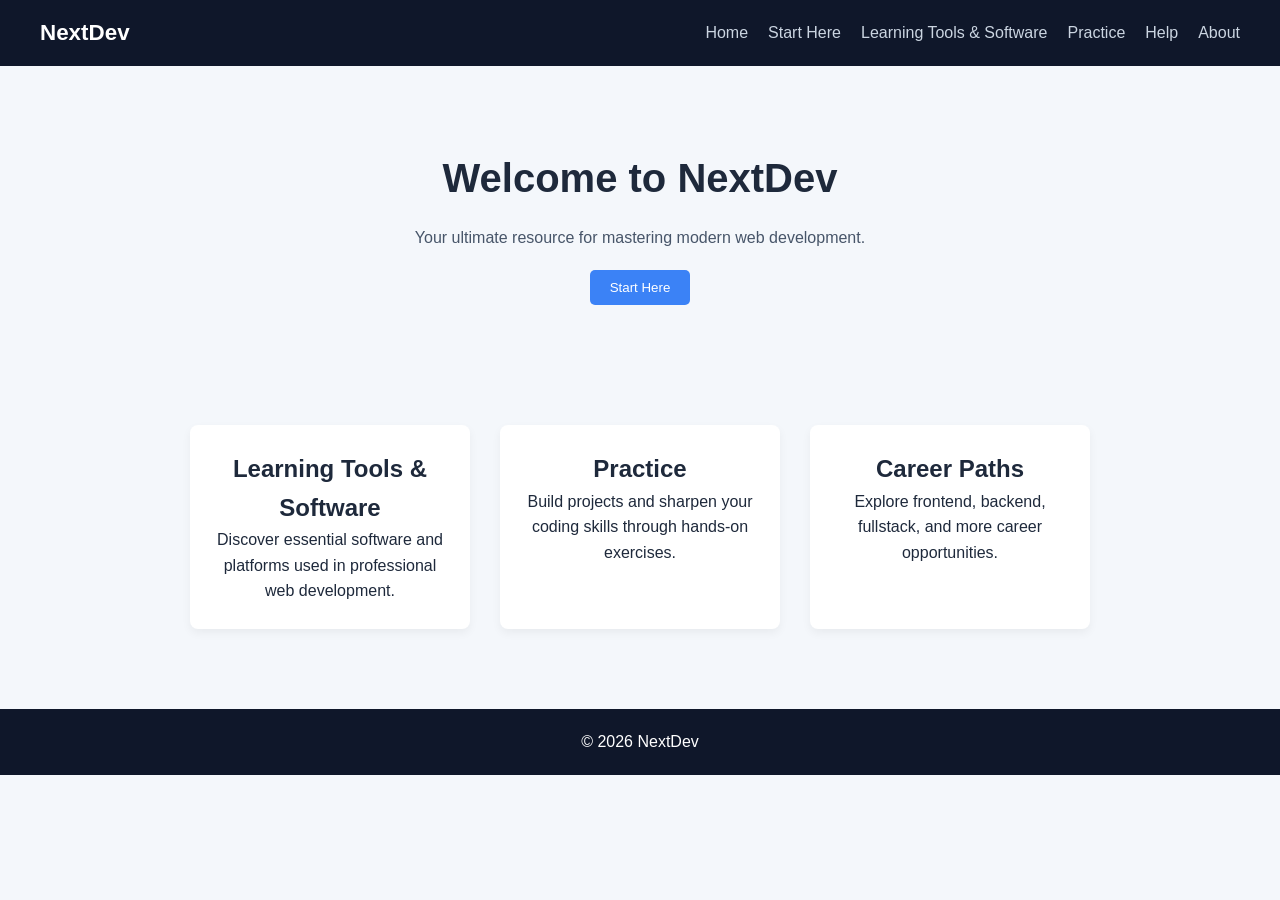
==== index.html @ 324261cf "fixed display issues on about, index" ====
<!DOCTYPE html>
<html lang="en">
<head>
    <!--
    Author: Michael Haddon
    Course: 362 Web Systems
    Assignment: NextDev Website
    Date: March 2026
-->
    <meta charset="UTF-8">
    <title>NextDev | Home</title>
    <meta name="viewport" content="width=device-width, initial-scale=1.0">
    <link rel="stylesheet" href="css/styles.css"> <!-- External CSS -->

    <style>
        .hero h1 {
            font-size: 2.5rem;
            margin-bottom: 15px;
        }
    </style>
</head>

<body>

<header>
    <nav class="navbar">
    <div class="logo">NextDev</div>

        <ul class="nav-links">
        <li><a href="index.html">Home</a></li>
        <li><a href="starthere.html">Start Here</a></li>
        <li><a href="tools.html">Learning Tools & Software</a></li>
        <li><a href="practice.html">Practice</a></li>
        <li><a href="help.html">Help</a></li>
        <li><a href="about.html">About</a></li>
        </ul>
    </nav>
</header>

<main>

    <section class="hero">
        <h1>Welcome to NextDev</h1>
        <p>Your ultimate resource for mastering modern web development.</p>

        <!-- Inline CSS (Required for grading) -->
        <button style="background-color:#3b82f6; color:white;">Start Here</button>
    </section>

    <section class="features">
        <div class="card">
            <h2>Learning Tools & Software</h2>
            <p>Discover essential software and platforms used in professional web development.</p>
        </div>

        <div class="card">
            <h2>Practice</h2>
            <p>Build projects and sharpen your coding skills through hands-on exercises.</p>
        </div>

        <div class="card">
            <h2>Career Paths</h2>
            <p>Explore frontend, backend, fullstack, and more career opportunities.</p>
        </div>
    </section>

</main>

<footer>
    <p>© 2026 NextDev</p>
</footer>

</body>
</html>
---- css/styles.css ----
/* External CSS */

* {
    margin: 0;
    padding: 0;
    box-sizing: border-box;
}

body {
    font-family: 'Segoe UI', Tahoma, Geneva, Verdana, sans-serif;
    background-color: #f4f7fb;
    color: #1e293b;
    line-height: 1.6;
}

/* Navigation */

.navbar {
    display: flex;
    justify-content: space-between;
    align-items: center;
    padding: 15px 40px;
    background-color: #0f172a;
    flex-wrap: wrap;
}

.nav-links {
    list-style: none;
    display: flex;
    gap: 20px;
    flex-wrap: wrap;
}

.logo {
    color: white;
    font-weight: bold;
    font-size: 1.4rem;
}

.nav-links a {
    color: #cbd5e1;
    text-decoration: none;
    font-weight: 500;
}

.nav-links a:hover {
    color: #3b82f6;
}

/* Hero Section */

.hero {
    text-align: center;
    padding: 80px 20px;
}

.hero p {
    margin-bottom: 20px;
    color: #475569;
}

.hero button {
    padding: 10px 20px;
    border: none;
    border-radius: 5px;
    cursor: pointer;
}

/* Feature Cards */

.features {
    display: flex;
    justify-content: center;
    gap: 30px;
    padding: 40px 20px;
    flex-wrap: wrap;
}

.card {
    background: white;
    padding: 25px;
    width: 280px;
    border-radius: 8px;
    box-shadow: 0 4px 10px rgba(0,0,0,0.05);
    text-align: center;
}

/* About Page */

.about-section {
    padding: 60px 20px;
    max-width: 800px;
    margin: auto;
}

/* Footer */

footer {
    text-align: center;
    padding: 20px;
    background-color: #0f172a;
    color: white;
    margin-top: 40px;
}

/* Mobile Responsive */

@media (max-width: 768px) {
    .features {
        flex-direction: column;
        align-items: center;
    }

    @media (max-width: 768px) {
    .nav-links {
        justify-content: center;
    }
    }
    
    .navbar {
        flex-direction: column;
        gap: 10px;
    }
}

/* Page header styling for internal pages */

.page-header{
text-align:center;
padding:60px 20px;
}

.page-header h1{
font-size:2rem;
margin-bottom:10px;
}

.page-header p{
color:#555;
max-width:700px;
margin:auto;
}
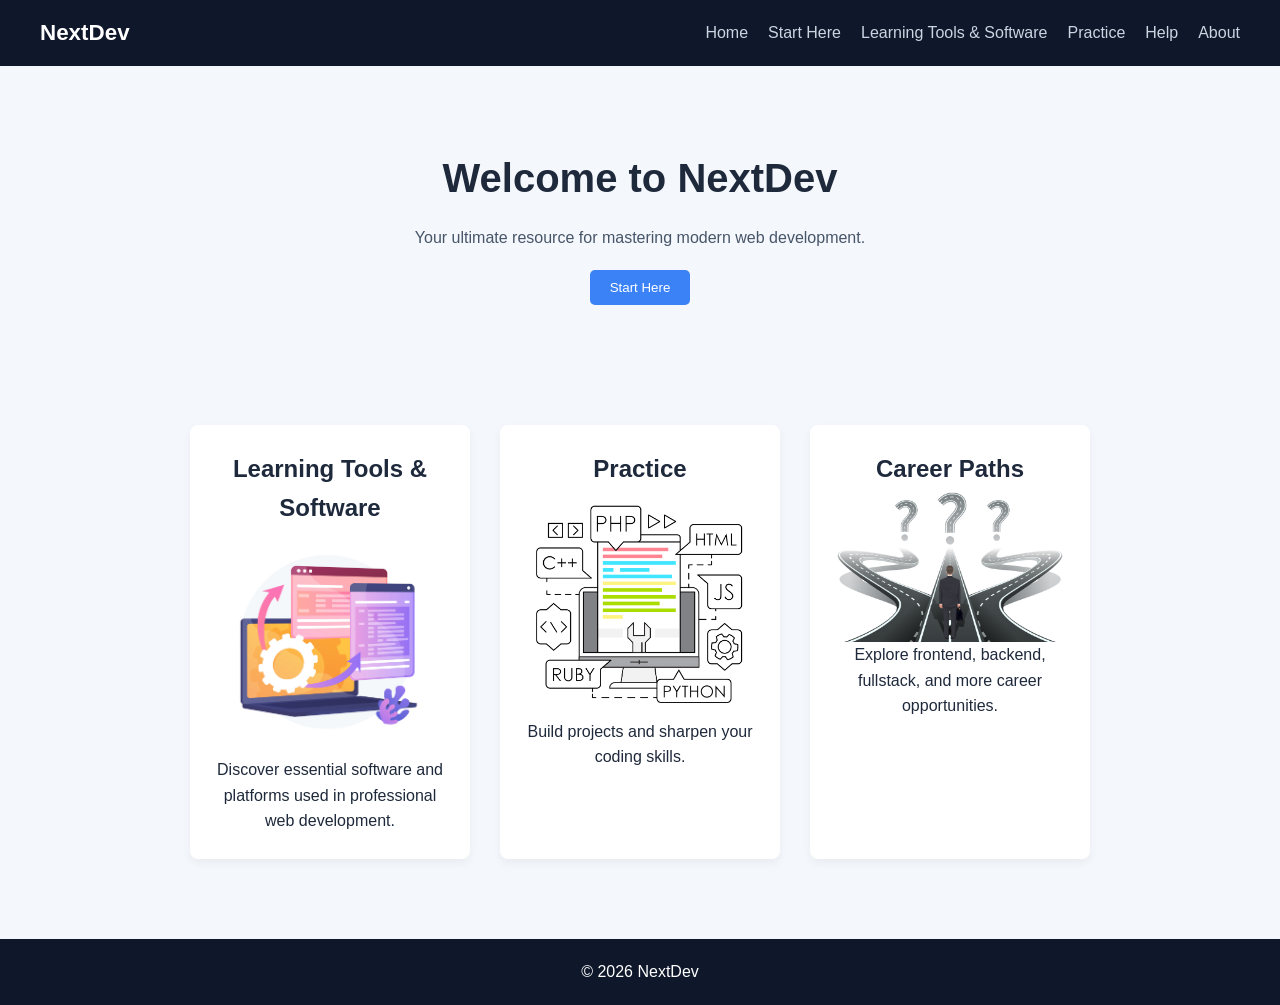
==== commit bc2ea296: "fixed images images for index page fixed and updated stylesheet for each image" ====
--- a/index.html
+++ b/index.html
@@ -50,16 +50,19 @@
     <section class="features">
         <div class="card">
             <h2>Learning Tools & Software</h2>
+            <img src="images/2032.jpg" alt="Designed by Freepik" class="card-img"  data-author="Freepik">
             <p>Discover essential software and platforms used in professional web development.</p>
         </div>
 
         <div class="card">
             <h2>Practice</h2>
-            <p>Build projects and sharpen your coding skills through hands-on exercises.</p>
+            <img src="images/357.jpg" alt="Designed by macrovector / Freepik" class="card-img" data-author="macrovector / freepic">
+            <p>Build projects and sharpen your coding skills.</p>
         </div>
 
         <div class="card">
             <h2>Career Paths</h2>
+            <img src="images/45702.jpg" alt="Designed by artmonkey / Freepik" class="card-img" data-author="artmonkey / freepic">
             <p>Explore frontend, backend, fullstack, and more career opportunities.</p>
         </div>
     </section>
--- a/css/styles.css
+++ b/css/styles.css
@@ -139,4 +139,64 @@
 color:#555;
 max-width:700px;
 margin:auto;
-}+}
+
+.card-bg {
+    background-image: url('images/357.jpg');  /* your image path */
+    background-size: cover;       /* fills the card without stretching */
+    background-position: center;  /* center the image inside the card */
+    background-repeat: no-repeat;
+    width: 280px;                 /* same width as other cards */
+    height: 280px;                /* fixed height to match other cards */
+    border-radius: 8px;
+    box-shadow: 0 4px 10px rgba(0,0,0,0.05);
+    display: flex;                /* optional: for text overlay */
+    flex-direction: column;
+    justify-content: flex-end;    /* push text to bottom */
+    padding: 20px;
+    color: rgb(0, 0, 0);                 /* text color on top of image */
+    text-align: center;
+}
+
+.card-bg {
+    background-image: url('images/45702.jpg');  /* your image path */
+    background-size: cover;       /* fills the card without stretching */
+    background-position: center;  /* center the image inside the card */
+    background-repeat: no-repeat;
+    width: 280px;                 /* same width as other cards */
+    height: 280px;                /* fixed height to match other cards */
+    border-radius: 8px;
+    box-shadow: 0 4px 10px rgba(0,0,0,0.05);
+    display: flex;                /* optional: for text overlay */
+    flex-direction: column;
+    justify-content: flex-end;    /* push text to bottom */
+    padding: 20px;
+    color: rgb(0, 0, 0);                 /* text color on top of image */
+    text-align: center;
+}
+
+.card-bg {
+    background-image: url('images/2032.jpg');  /* your image path */
+    background-size: cover;       /* fills the card without stretching */
+    background-position: center;  /* center the image inside the card */
+    background-repeat: no-repeat;
+    width: 280px;                 /* same width as other cards */
+    height: 280px;                /* fixed height to match other cards */
+    border-radius: 8px;
+    box-shadow: 0 4px 10px rgba(0,0,0,0.05);
+    display: flex;                /* optional: for text overlay */
+    flex-direction: column;
+    justify-content: flex-end;    /* push text to bottom */
+    padding: 20px;
+    color: rgb(0, 0, 0);                 /* text color on top of image */
+    text-align: center;
+}
+
+/* Ensure images stay contained inside cards */
+.card {
+    position: relative;          /* needed for contained content */
+    display: flex;
+    flex-direction: column;      /* stack image + text */
+    justify-content: flex-start; /* text stays below image */
+    overflow: hidden;            /* prevents image from spilling outside card */
+}
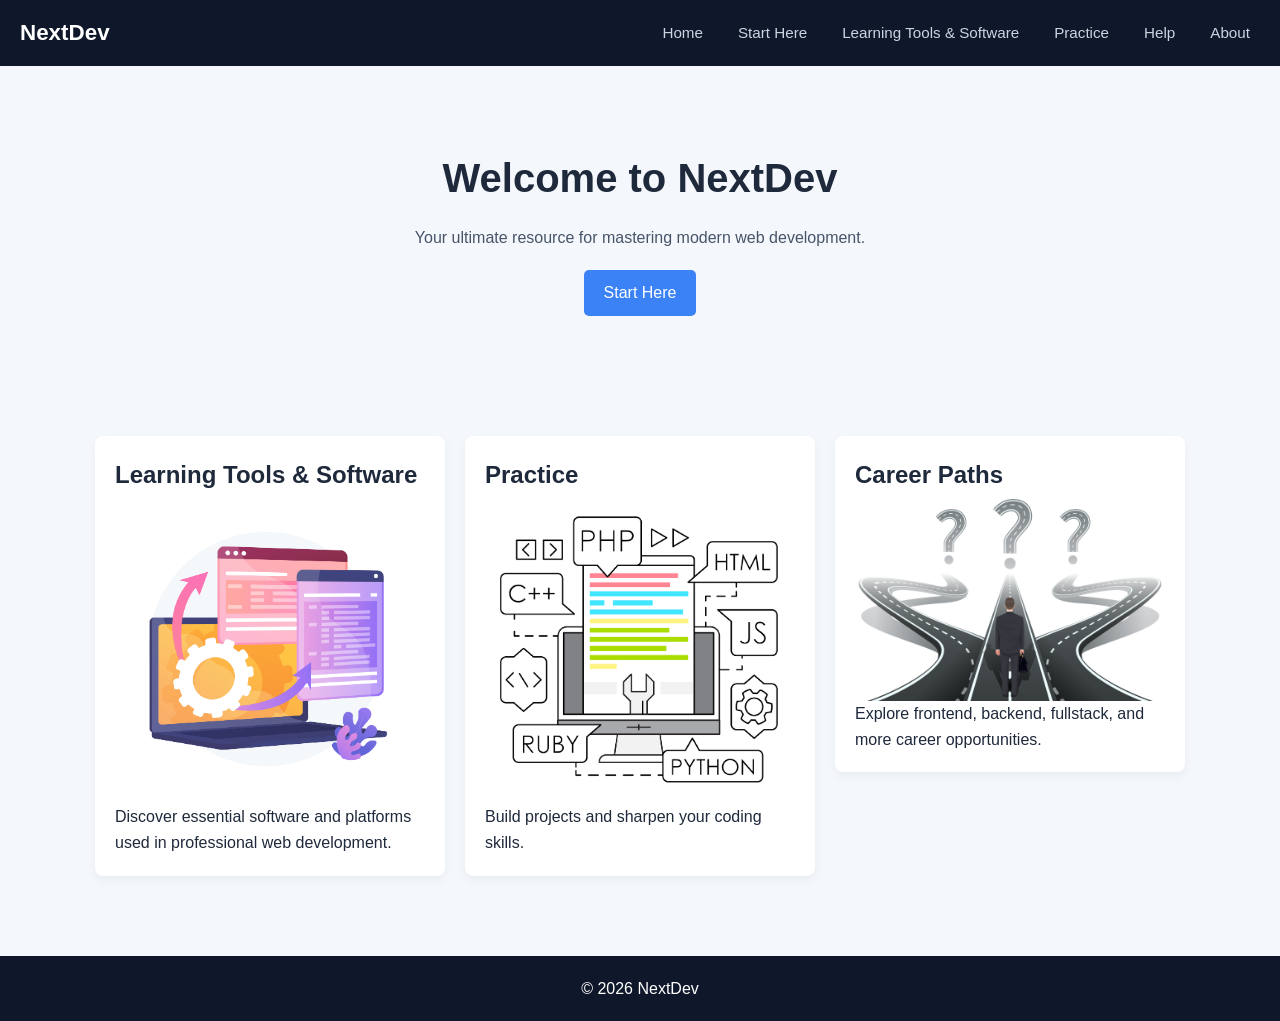
==== commit 351e24a6: "404 Page Added various content and created 404.html" ====
--- a/index.html
+++ b/index.html
@@ -30,7 +30,7 @@
         <li><a href="index.html">Home</a></li>
         <li><a href="starthere.html">Start Here</a></li>
         <li><a href="tools.html">Learning Tools & Software</a></li>
-        <li><a href="practice.html">Practice</a></li>
+        <li><a href="404.html">Practice</a></li>
         <li><a href="help.html">Help</a></li>
         <li><a href="about.html">About</a></li>
         </ul>
@@ -44,27 +44,33 @@
         <p>Your ultimate resource for mastering modern web development.</p>
 
         <!-- Inline CSS (Required for grading) -->
-        <button style="background-color:#3b82f6; color:white;">Start Here</button>
+        <a href="starthere.html" style="background-color:#3b82f6; color:white; padding:10px 20px; border-radius:5px; text-decoration:none; display:inline-block;">Start Here</a>
     </section>
 
     <section class="features">
-        <div class="card">
-            <h2>Learning Tools & Software</h2>
-            <img src="images/2032.jpg" alt="Designed by Freepik" class="card-img"  data-author="Freepik">
-            <p>Discover essential software and platforms used in professional web development.</p>
-        </div>
+        <a href="tools.html" class="card-link">
+            <div class="card">
+                <h2>Learning Tools & Software</h2>
+                <img src="images/2032.jpg" alt="Designed by Freepik" class="card-img" data-author="Freepik">
+                <p>Discover essential software and platforms used in professional web development.</p>
+            </div>
+        </a>
 
-        <div class="card">
-            <h2>Practice</h2>
-            <img src="images/357.jpg" alt="Designed by macrovector / Freepik" class="card-img" data-author="macrovector / freepic">
-            <p>Build projects and sharpen your coding skills.</p>
-        </div>
+        <a href="404.html" class="card-link">
+            <div class="card">
+                <h2>Practice</h2>
+                <img src="images/357.jpg" alt="Designed by macrovector / Freepik" class="card-img" data-author="macrovector / freepic">
+                <p>Build projects and sharpen your coding skills.</p>
+            </div>
+        </a>
 
-        <div class="card">
-            <h2>Career Paths</h2>
-            <img src="images/45702.jpg" alt="Designed by artmonkey / Freepik" class="card-img" data-author="artmonkey / freepic">
-            <p>Explore frontend, backend, fullstack, and more career opportunities.</p>
-        </div>
+        <a href="about.html" class="card-link">
+            <div class="card">
+                <h2>Career Paths</h2>
+                <img src="images/45702.jpg" alt="Designed by artmonkey / Freepik" class="card-img" data-author="artmonkey / freepic">
+                <p>Explore frontend, backend, fullstack, and more career opportunities.</p>
+            </div>
+        </a>
     </section>
 
 </main>
--- a/css/styles.css
+++ b/css/styles.css
@@ -13,28 +13,55 @@
     line-height: 1.6;
 }
 
+img {
+max-width:100%;
+height:auto;
+}
+
+.card-img{
+transition:transform 0.3s ease;
+}
+
+.card:hover .card-img{
+transform:scale(1.05);
+}
+
 /* Navigation */
 
 .navbar {
-    display: flex;
-    justify-content: space-between;
-    align-items: center;
-    padding: 15px 40px;
-    background-color: #0f172a;
-    flex-wrap: wrap;
+display:flex;
+justify-content:space-between;
+align-items:center;
+padding:15px 20px;
+background:#0f172a;
+flex-wrap:wrap;
 }
 
 .nav-links {
-    list-style: none;
-    display: flex;
-    gap: 20px;
-    flex-wrap: wrap;
+display:flex;
+gap:15px;
+list-style:none;
+flex-wrap:wrap;
+}
+
+.nav-links a {
+color:#cbd5e1;
+text-decoration:none;
+padding:8px 10px;
+font-size:0.95rem;
 }
 
 .logo {
-    color: white;
-    font-weight: bold;
-    font-size: 1.4rem;
+color:white;
+font-weight:bold;
+font-size:1.4rem;
+cursor:pointer;
+transition: transform 0.3s ease, color 0.3s ease;
+}
+
+.logo:hover{
+transform:scale(1.1) rotate(-3deg);
+color:#3b82f6;
 }
 
 .nav-links a {
@@ -69,20 +96,35 @@
 /* Feature Cards */
 
 .features {
-    display: flex;
-    justify-content: center;
-    gap: 30px;
-    padding: 40px 20px;
-    flex-wrap: wrap;
+display:flex;
+flex-wrap:wrap;
+justify-content:center;
+gap:20px;
+padding:40px 20px;
+}
+
+/* Makes the entire card clickable without changing styling */
+.card-link{
+text-decoration:none;
+color:inherit;
+display:block;
 }
 
 .card {
-    background: white;
-    padding: 25px;
-    width: 280px;
-    border-radius: 8px;
-    box-shadow: 0 4px 10px rgba(0,0,0,0.05);
-    text-align: center;
+background:white;
+padding:20px;
+border-radius:8px;
+box-shadow:0 4px 10px rgba(0,0,0,0.05);
+flex:1 1 280px;
+max-width:350px;
+transition: transform 0.3s ease, box-shadow 0.3s ease;
+cursor:pointer;
+}
+
+/* Card hover animation */
+.card:hover{
+transform:translateY(-10px);
+box-shadow:0 12px 20px rgba(0,0,0,0.15);
 }
 
 /* About Page */
@@ -105,24 +147,47 @@
 
 /* Mobile Responsive */
 
-@media (max-width: 768px) {
-    .features {
-        flex-direction: column;
-        align-items: center;
-    }
-
-    @media (max-width: 768px) {
-    .nav-links {
-        justify-content: center;
-    }
-    }
-    
-    .navbar {
-        flex-direction: column;
-        gap: 10px;
-    }
-}
-
+/* Mobile Responsive */
+
+@media (max-width:768px){
+
+
+
+.navbar{
+flex-direction:column;
+align-items:flex-start;
+gap:10px;
+}
+
+.nav-links{
+flex-direction:column;
+width:100%;
+}
+
+.nav-links a{
+padding:12px;
+width:100%;
+}
+
+.hero{
+padding:40px 20px;
+}
+
+.hero h1{
+font-size:1.8rem;
+}
+
+.features{
+flex-direction:column;
+align-items:center;
+}
+
+.card{
+width:100%;
+max-width:95%;
+}
+
+}
 /* Page header styling for internal pages */
 
 .page-header{
@@ -200,3 +265,56 @@
     justify-content: flex-start; /* text stays below image */
     overflow: hidden;            /* prevents image from spilling outside card */
 }
+
+@media (max-width:768px){
+
+body{
+font-size:16px;
+}
+
+.navbar{
+flex-direction:column;
+align-items:flex-start;
+}
+
+.nav-links{
+flex-direction:column;
+width:100%;
+}
+
+.nav-links a{
+padding:12px;
+width:100%;
+}
+
+.hero{
+padding:40px 20px;
+}
+
+.hero h1{
+font-size:1.8rem;
+}
+
+.features{
+flex-direction:column;
+align-items:center;
+}
+
+.card{
+width:100%;
+max-width:95%;
+}
+
+}
+
+@media (max-width:768px){
+
+body{
+background:#f0f4ff;
+}
+
+.nav-links{
+flex-direction:column;
+}
+
+}
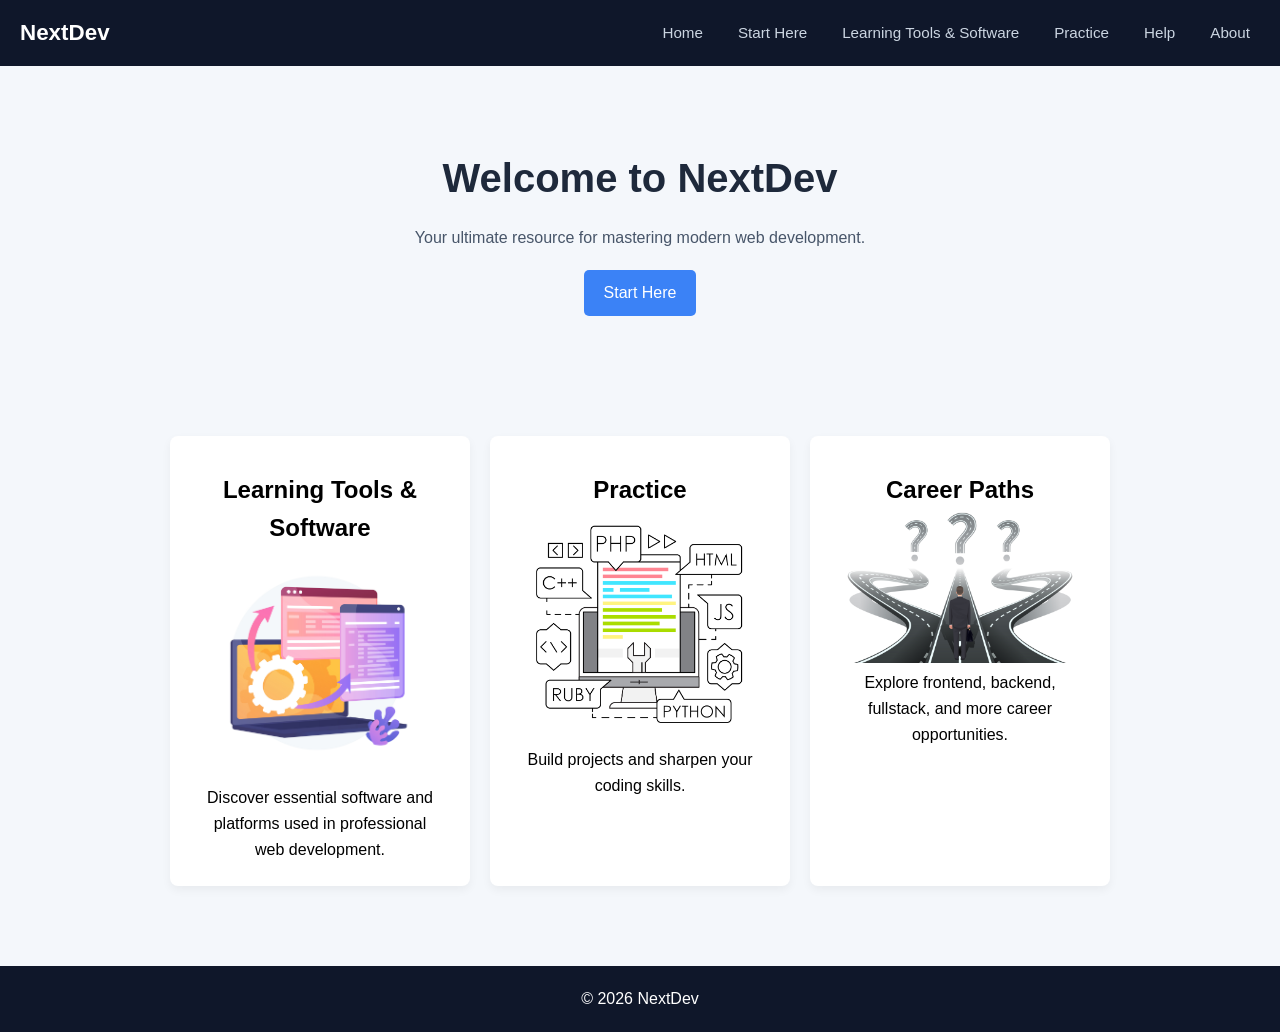
==== commit 5220e3b6: "Updated Cards updated card sizes, click ability, etc." ====
--- a/index.html
+++ b/index.html
@@ -49,26 +49,32 @@
 
     <section class="features">
         <a href="tools.html" class="card-link">
-            <div class="card">
+            <div class="card card-bg-1">
+                <div class="card-text">
                 <h2>Learning Tools & Software</h2>
                 <img src="images/2032.jpg" alt="Designed by Freepik" class="card-img" data-author="Freepik">
                 <p>Discover essential software and platforms used in professional web development.</p>
+                </div>
             </div>
         </a>
 
         <a href="404.html" class="card-link">
-            <div class="card">
+            <div class="card card-bg-2">
+                <div class="card-text">
                 <h2>Practice</h2>
                 <img src="images/357.jpg" alt="Designed by macrovector / Freepik" class="card-img" data-author="macrovector / freepic">
                 <p>Build projects and sharpen your coding skills.</p>
+                </div>
             </div>
         </a>
 
         <a href="about.html" class="card-link">
-            <div class="card">
+            <div class="card card-bg-3">
+                <div class="card-text">
                 <h2>Career Paths</h2>
                 <img src="images/45702.jpg" alt="Designed by artmonkey / Freepik" class="card-img" data-author="artmonkey / freepic">
                 <p>Explore frontend, backend, fullstack, and more career opportunities.</p>
+                </div>
             </div>
         </a>
     </section>
--- a/css/styles.css
+++ b/css/styles.css
@@ -206,55 +206,55 @@
 margin:auto;
 }
 
-.card-bg {
-    background-image: url('images/357.jpg');  /* your image path */
-    background-size: cover;       /* fills the card without stretching */
-    background-position: center;  /* center the image inside the card */
+/* Card Backgrounds */
+.card-bg-1 {
+    background-image: url('images/2032.jpg');
+}
+
+.card-bg-2 {
+    background-image: url('images/357.jpg');
+}
+
+.card-bg-3 {
+    background-image: url('images/45702.jpg');
+}
+
+/* Shared styling for all cards */
+.card-bg-1, .card-bg-2, .card-bg-3 {
+    background-size: cover;
+    background-position: center;
     background-repeat: no-repeat;
-    width: 280px;                 /* same width as other cards */
-    height: 280px;                /* fixed height to match other cards */
+    width: 300px;              /* fixed width */
+    height: 450px;             /* fixed height for all cards */
     border-radius: 8px;
     box-shadow: 0 4px 10px rgba(0,0,0,0.05);
-    display: flex;                /* optional: for text overlay */
+    display: flex;
     flex-direction: column;
-    justify-content: flex-end;    /* push text to bottom */
+    justify-content: flex-end;  /* keep text at bottom */
     padding: 20px;
-    color: rgb(0, 0, 0);                 /* text color on top of image */
+    color: rgb(0,0,0);
     text-align: center;
 }
 
-.card-bg {
-    background-image: url('images/45702.jpg');  /* your image path */
-    background-size: cover;       /* fills the card without stretching */
-    background-position: center;  /* center the image inside the card */
-    background-repeat: no-repeat;
-    width: 280px;                 /* same width as other cards */
-    height: 280px;                /* fixed height to match other cards */
+/* Card text overlay in negative area */
+.card-text {
+    background: rgba(255, 255, 255, 0.75); /* semi-transparent background */
+    padding: 15px;
     border-radius: 8px;
-    box-shadow: 0 4px 10px rgba(0,0,0,0.05);
-    display: flex;                /* optional: for text overlay */
+    text-align: center;  /* centers text horizontally */
+    width: 100%;
+    margin-bottom: 10px; /* optional spacing from card bottom */
+}
+
+/* Make all text-only cards same height */
+.card-text-only {
+    min-height: 240px;   /* same height as your image cards */
+    display: flex;
     flex-direction: column;
-    justify-content: flex-end;    /* push text to bottom */
+    justify-content: center; /* vertically center the text */
+    align-items: center;     /* horizontally center the text */
+    text-align: center;
     padding: 20px;
-    color: rgb(0, 0, 0);                 /* text color on top of image */
-    text-align: center;
-}
-
-.card-bg {
-    background-image: url('images/2032.jpg');  /* your image path */
-    background-size: cover;       /* fills the card without stretching */
-    background-position: center;  /* center the image inside the card */
-    background-repeat: no-repeat;
-    width: 280px;                 /* same width as other cards */
-    height: 280px;                /* fixed height to match other cards */
-    border-radius: 8px;
-    box-shadow: 0 4px 10px rgba(0,0,0,0.05);
-    display: flex;                /* optional: for text overlay */
-    flex-direction: column;
-    justify-content: flex-end;    /* push text to bottom */
-    padding: 20px;
-    color: rgb(0, 0, 0);                 /* text color on top of image */
-    text-align: center;
 }
 
 /* Ensure images stay contained inside cards */
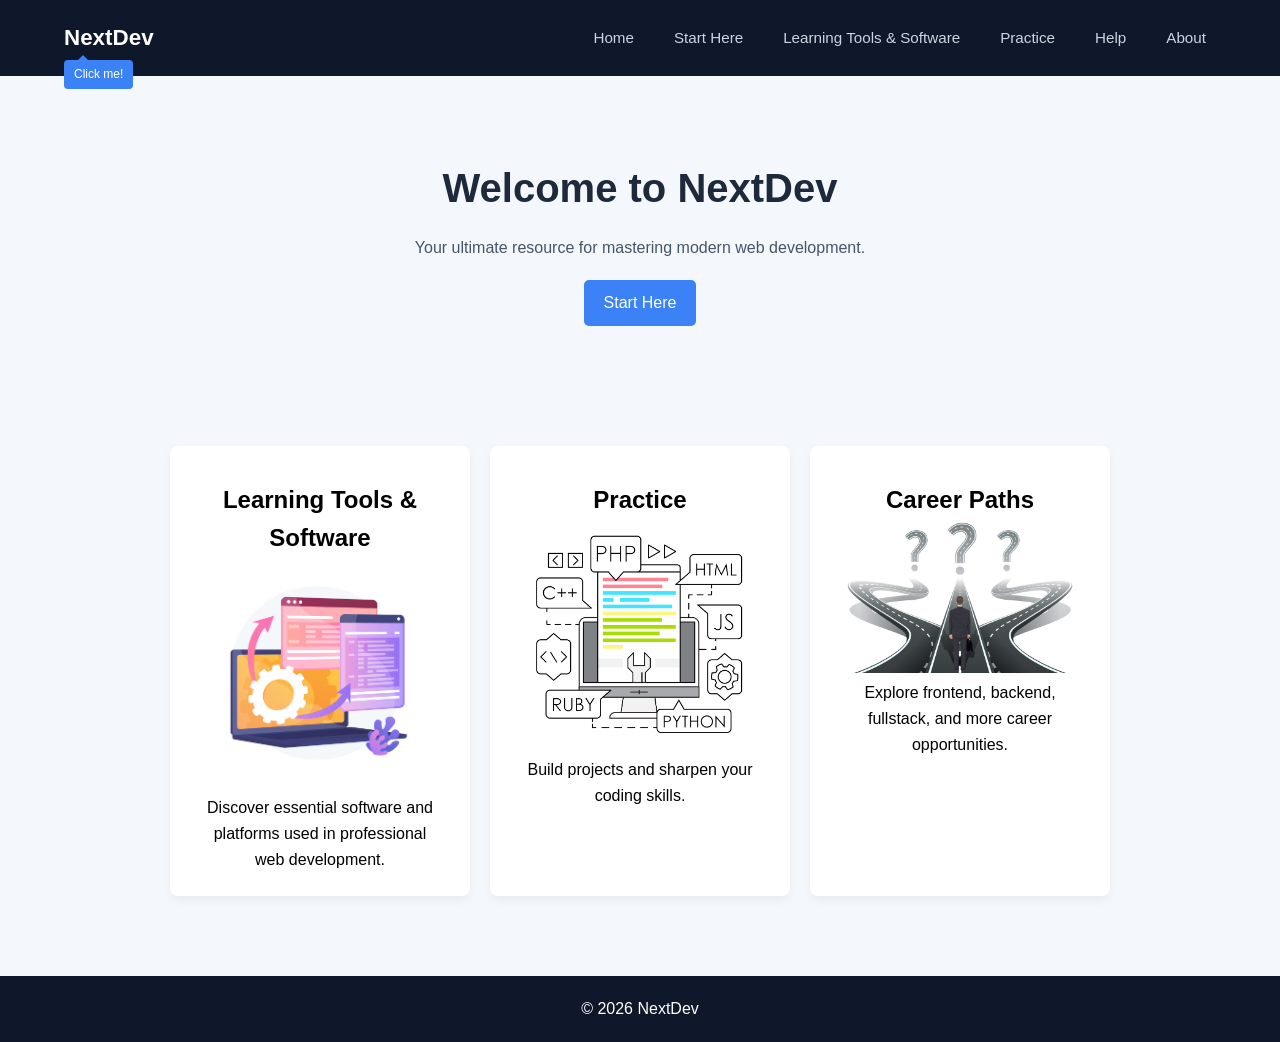
==== commit d7eae68c: "Fixed card issues added Darkmode fixed card issues added darkmode by clicking NextDev logo, added sm" ====
--- a/index.html
+++ b/index.html
@@ -24,8 +24,10 @@
 
 <header>
     <nav class="navbar">
-    <div class="logo">NextDev</div>
-
+    <div class="logo-wrapper">    
+    <div class="logo" id="darkModeToggle">NextDev</div>
+    <span class="hint-popup" id="hintPopup">Click me!</span>
+    </div>
         <ul class="nav-links">
         <li><a href="index.html">Home</a></li>
         <li><a href="starthere.html">Start Here</a></li>
@@ -35,6 +37,7 @@
         <li><a href="about.html">About</a></li>
         </ul>
     </nav>
+
 </header>
 
 <main>
@@ -68,7 +71,7 @@
             </div>
         </a>
 
-        <a href="about.html" class="card-link">
+        <a href="404.html" class="card-link">
             <div class="card card-bg-3">
                 <div class="card-text">
                 <h2>Career Paths</h2>
@@ -85,5 +88,8 @@
     <p>© 2026 NextDev</p>
 </footer>
 
+
+<script src="darkmode.js"></script>
+
 </body>
 </html>
--- a/css/styles.css
+++ b/css/styles.css
@@ -13,6 +13,61 @@
     line-height: 1.6;
 }
 
+/* Smooth Transition for Dark Mode */
+body, 
+.navbar, 
+.card, 
+.card-text, 
+.card-text-only, 
+footer, 
+#signupForm,
+.logo,
+.nav-links a {
+    transition: background-color 0.4s ease, color 0.4s ease, border-color 0.4s ease, box-shadow 0.4s ease;
+}
+
+.logo-wrapper {
+    position: relative;
+    display: inline-block;
+}
+
+.hint-popup {
+    position: absolute;
+    top: 40px; /* Position it below the logo */
+    left: 0;
+    background: #3b82f6;
+    color: white;
+    padding: 5px 10px;
+    border-radius: 4px;
+    font-size: 0.75rem;
+    white-space: nowrap;
+    animation: bounce 2s infinite;
+    pointer-events: none; /* User clicks the logo, not the bubble */
+    z-index: 100;
+}
+
+/* The little arrow on top of the bubble */
+.hint-popup::after {
+    content: "";
+    position: absolute;
+    bottom: 100%;
+    left: 20%;
+    border-width: 5px;
+    border-style: solid;
+    border-color: transparent transparent #3b82f6 transparent;
+}
+
+@keyframes bounce {
+    0%, 20%, 50%, 80%, 100% {transform: translateY(0);}
+    40% {transform: translateY(-5px);}
+    60% {transform: translateY(-3px);}
+}
+
+/* Class to hide it */
+.hidden {
+    display: none;
+}
+
 img {
 max-width:100%;
 height:auto;
@@ -27,52 +82,52 @@
 }
 
 /* Navigation */
-
 .navbar {
-display:flex;
-justify-content:space-between;
-align-items:center;
-padding:15px 20px;
-background:#0f172a;
-flex-wrap:wrap;
+    display: flex;
+    justify-content: space-between;
+    align-items: center;
+    padding: 20px 5% !important; /* !important ensures Index page can't override this */
+    background: #0f172a;
+    width: 100%;
+    box-sizing: border-box;
 }
 
 .nav-links {
-display:flex;
-gap:15px;
-list-style:none;
-flex-wrap:wrap;
-}
-
-.nav-links a {
-color:#cbd5e1;
-text-decoration:none;
-padding:8px 10px;
-font-size:0.95rem;
-}
-
-.logo {
-color:white;
-font-weight:bold;
-font-size:1.4rem;
-cursor:pointer;
-transition: transform 0.3s ease, color 0.3s ease;
-}
-
-.logo:hover{
-transform:scale(1.1) rotate(-3deg);
-color:#3b82f6;
+    display: flex;
+    gap: 20px;
+    list-style: none;
+    margin: 0;
+    padding: 0;
 }
 
 .nav-links a {
     color: #cbd5e1;
     text-decoration: none;
     font-weight: 500;
+    padding: 8px 10px;
+    font-size: 0.95rem;
 }
 
 .nav-links a:hover {
     color: #3b82f6;
 }
+
+.logo {
+    color: white;
+    font-weight: bold;
+    font-size: 1.4rem;
+    cursor: pointer;
+    display: inline-block; /* Required for transform/rotation to work */
+    transition: transform 0.3s ease, color 0.3s ease;
+}
+
+/* Fun rotation! */
+.logo:hover {
+    transform: scale(1.1) rotate(-3deg);
+    color: #3b82f6;
+}
+
+
 
 /* Hero Section */
 
@@ -272,10 +327,12 @@
 font-size:16px;
 }
 
-.navbar{
-flex-direction:column;
-align-items:flex-start;
-}
+.navbar {
+        flex-direction: column;
+        align-items: flex-start;
+        padding: 15px 5%; /* CHANGED: Keeps the side spacing consistent */
+        gap: 10px;
+    }
 
 .nav-links{
 flex-direction:column;
@@ -317,4 +374,134 @@
 flex-direction:column;
 }
 
+}
+
+#signupForm {
+  width: 100%;
+  max-width: 320px;
+  padding: 25px;
+  border-radius: 12px;
+  background: white;
+  box-shadow: 0 10px 25px rgba(0,0,0,0.1);
+}
+
+#signupForm input {
+  width: 100%;
+  padding: 8px;
+  margin: 5px 0 15px 0;
+}
+
+#signupForm button {
+  width: 100%;
+  padding: 10px;
+  background: #222;
+  color: white;
+  border: none;
+  cursor: pointer;
+}
+
+#signupForm button:hover {
+  background: #444;
+}
+
+#signupForm {
+  background: white;
+  padding: 25px;
+  border-radius: 12px;
+  box-shadow: 0 10px 25px rgba(0,0,0,0.1);
+}
+
+.about-layout {
+  display: flex;
+  gap: 40px;
+  padding: 60px 40px;
+  align-items: flex-start;
+}
+
+.left-panel {
+  flex: 1;
+  display: flex;
+  justify-content: center;
+}
+.right-panel {
+  flex: 1;
+}
+
+@media (max-width: 900px) {
+  .about-layout {
+    flex-direction: column;
+  }
+
+  .left-panel,
+  .right-panel {
+    width: 100%;
+  }
+}
+
+/* --- DARK MODE OVERRIDES --- */
+body.dark-mode {
+    background-color: #0f172a;
+    color: #e2e8f0;
+}
+
+.dark-mode .navbar {
+    background-color: #020617; /* Slightly darker than body */
+}
+
+.dark-mode .card {
+    background-color: #1e293b;
+    color: #e2e8f0;
+    border: 1px solid rgba(255, 255, 255, 0.1);
+}
+
+.dark-mode .card-text {
+    background: rgba(30, 41, 59, 0.85); /* Darker semi-transparent overlay */
+    color: #e2e8f0;
+}
+
+.dark-mode .hero p, 
+.dark-mode .page-header p, 
+.dark-mode .card p {
+    color: #cbd5e1;
+}
+
+.dark-mode footer {
+    background-color: #020617;
+}
+
+/* --- Dark Mode Form Styling --- */
+
+/* Changes the form background and text color */
+.dark-mode #signupForm {
+    background-color: #1e293b; /* Matches your cards */
+    color: #e2e8f0;
+    border: 1px solid rgba(255, 255, 255, 0.1);
+}
+
+/* Styles the input boxes so they aren't blindingly white */
+.dark-mode #signupForm input {
+    background-color: #0f172a; /* Darker than the form */
+    border: 1px solid #334155;
+    color: #f8fafc;
+}
+
+/* Changes the input focus color to match your logo/blue theme */
+.dark-mode #signupForm input:focus {
+    border-color: #3b82f6;
+    outline: none;
+}
+
+/* Changes the button to stay visible and clear */
+.dark-mode #signupForm button {
+    background-color: #3b82f6;
+    color: white;
+}
+
+.dark-mode #signupForm button:hover {
+    background-color: #2563eb;
+}
+
+/* Ensures labels are readable */
+.dark-mode #signupForm label {
+    color: #cbd5e1;
 }
